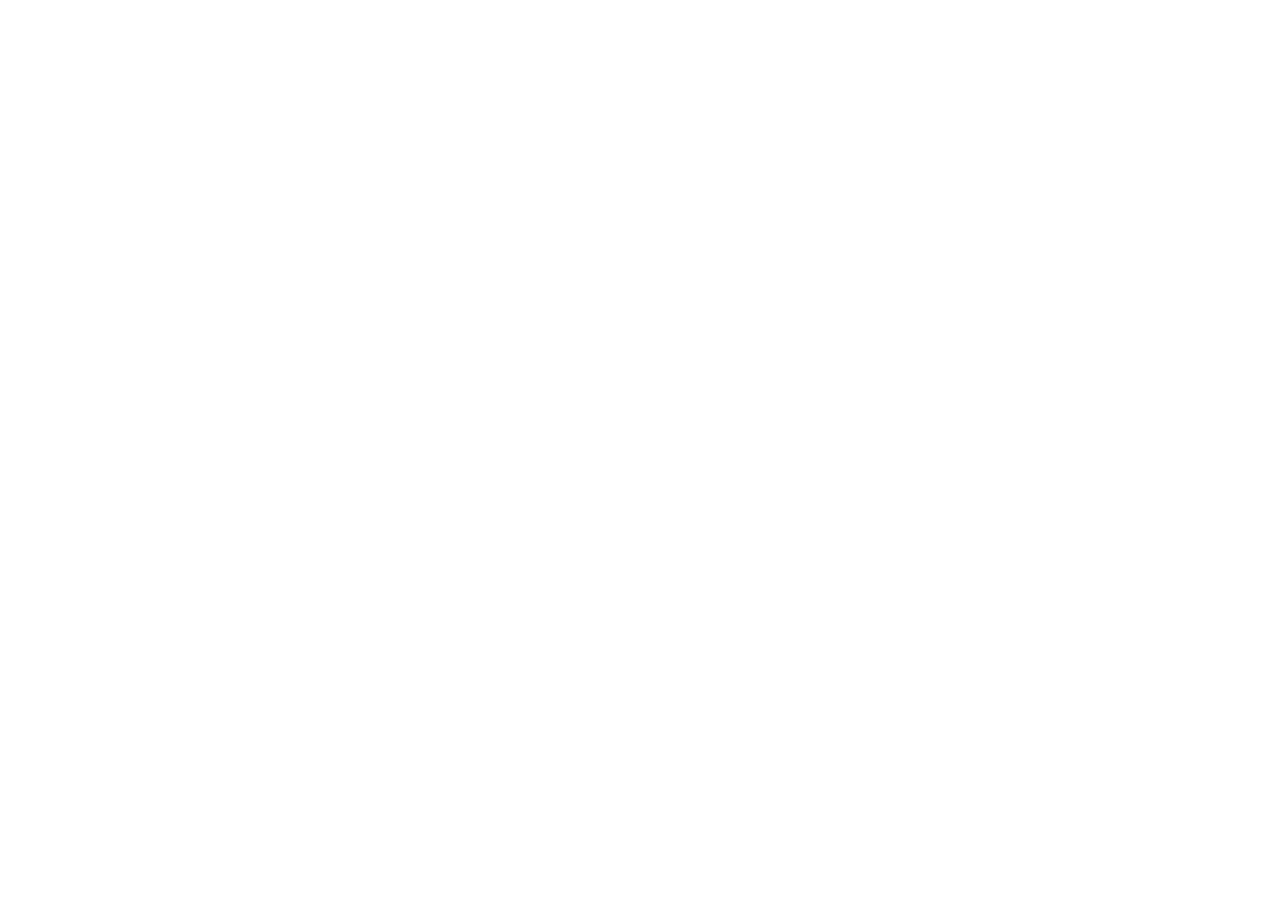
==== umid.html @ 491170d8 "umid qoshildim" ====
<!DOCTYPE html>
<html lang="en">
<head>
    <meta charset="UTF-8">
    <meta name="viewport" content="width=device-width, initial-scale=1.0">
    <title>Document</title>
    <link rel="stylesheet" href="./css/umid.css">
</head>
<body>
    
</body>
</html>
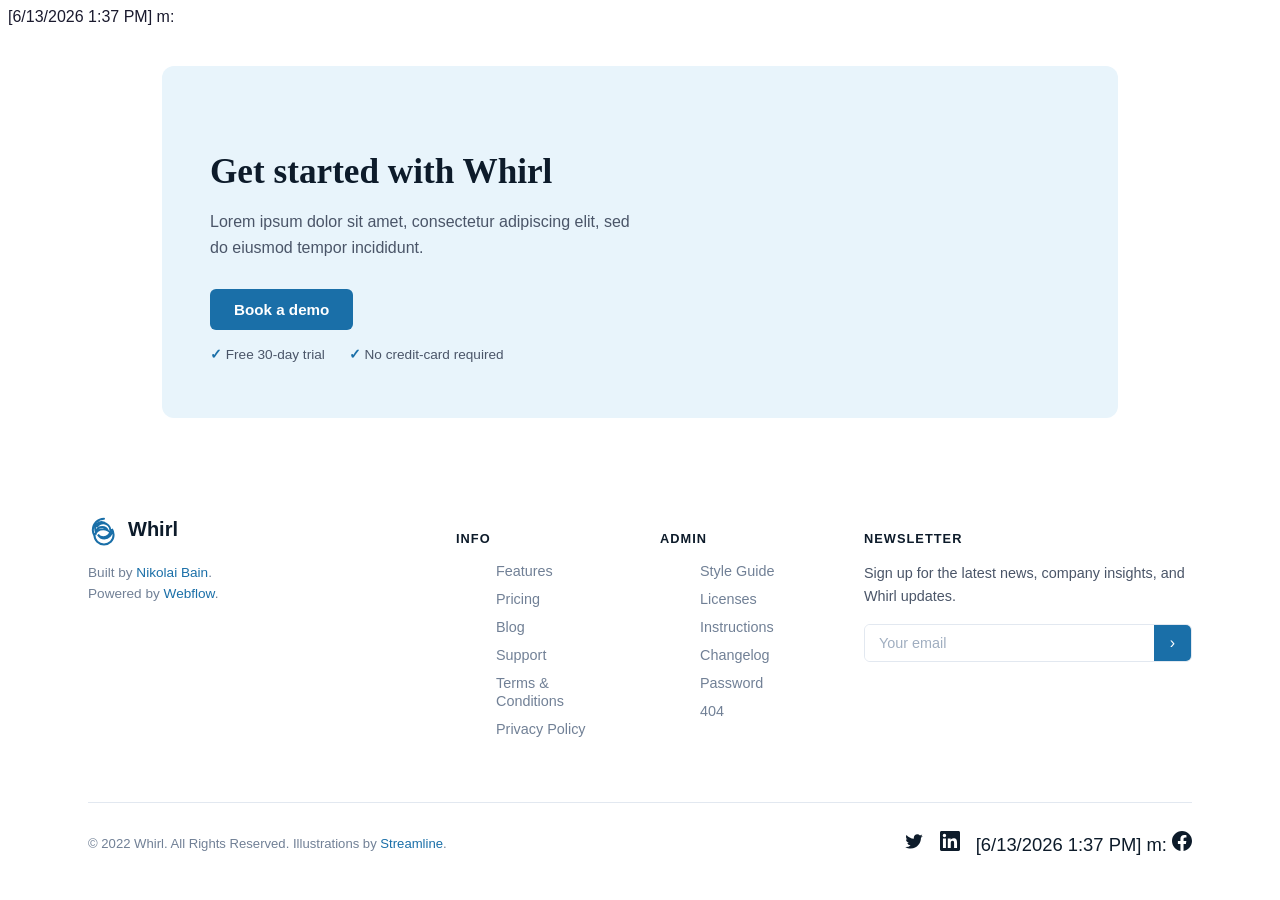
==== commit c2723d3f: "yngilash" ====
--- a/umid.html
+++ b/umid.html
@@ -7,6 +7,76 @@
     <link rel="stylesheet" href="./css/umid.css">
 </head>
 <body>
-    
+   [6/13/2026 1:37 PM] m: <section class="cta-banner">
+    <h2>Get started with Whirl</h2>
+    <p>Lorem ipsum dolor sit amet, consectetur adipiscing elit, sed do eiusmod tempor incididunt.</p>
+    <button class="btn-demo">Book a demo</button>
+    <div class="cta-checks">
+      <span>Free 30-day trial</span>
+      <span>No credit-card required</span>
+    </div>
+  </section>
+
+
+  <footer>
+    <div class="footer-top">
+      <div class="footer-brand">
+        <a class="logo" href="#">
+          <svg class="whirl-svg" viewBox="0 0 40 40" fill="none" xmlns="http://www.w3.org/2000/svg">
+            <path d="M20 6C12.268 6 6 12.268 6 20C6 22.5 6.7 24.8 7.9 26.8C9.6 22.2 14 19 19.2 19C21.2 19 23.1 19.6 24.7 20.6C23.5 18.1 21 16.4 18 16.4C14.1 16.4 10.9 19.1 10.1 22.8C9.4 21.3 9 19.7 9 18C9 13.6 12.6 10 17 10C19.5 10 21.7 11.1 23.2 12.9C21.9 11.7 20.1 11 18.2 11C14.9 11 12.1 13.2 11.2 16.2C12.9 13.5 15.9 11.7 19.3 11.7C24.1 11.7 28 15.6 28 20.4C28 25.2 24.1 29.1 19.3 29.1C16.5 29.1 14 27.8 12.4 25.8C14.1 28.6 17.1 30.5 20.5 30.5C25.8 30.5 30.1 26.2 30.1 20.9C30.1 20.2 30 19.5 29.9 18.8C31.2 20.8 32 23.3 32 26C32 33 26.6 38 20 38C13.4 38 8 33 8 26" stroke="#1a6fa8" stroke-width="2.5" stroke-linecap="round"/>
+          </svg>
+          Whirl
+        </a>
+        <p>
+          Built by <a href="#">Nikolai Bain</a>.<br>
+          Powered by <a href="#">Webflow</a>.
+        </p>
+      </div>
+      <div class="footer-col">
+        <h4>Info</h4>
+        <ul>
+          <li><a href="#">Features</a></li>
+          <li><a href="#">Pricing</a></li>
+          <li><a href="#">Blog</a></li>
+          <li><a href="#">Support</a></li>
+          <li><a href="#">Terms &amp; Conditions</a></li>
+          <li><a href="#">Privacy Policy</a></li>
+        </ul>
+      </div>
+      <div class="footer-col">
+        <h4>Admin</h4>
+        <ul>
+          <li><a href="#">Style Guide</a></li>
+          <li><a href="#">Licenses</a></li>
+          <li><a href="#">Instructions</a></li>
+          <li><a href="#">Changelog</a></li>
+          <li><a href="#">Password</a></li>
+          <li><a href="#">404</a></li>
+        </ul>
+      </div>
+      <div class="footer-newsletter">
+        <h4>Newsletter</h4>
+        <p>Sign up for the latest news, company insights, and Whirl updates.</p>
+        <div class="email-input-wrap">
+          <input type="email" placeholder="Your email" />
+          <button aria-label="Subscribe">›</button>
+        </div>
+      </div>
+    </div>
+    <div class="footer-bottom">
+      <p>© 2022 Whirl. All Rights Reserved. Illustrations by <a href="#">Streamline</a>.</p>
+      <div class="social-links">
+        <a href="#" aria-label="Twitter">
+          <svg width="20" height="20" viewBox="0 0 24 24" fill="currentColor"><path d="M22.46 6c-.77.35-1.6.58-2.46.69.88-.53 1.56-1.37 1.88-2.38-.83.5-1.75.85-2.72 1.05C18.37 4.5 17.26 4 16 4c-2.35 0-4.27 1.92-4.27 4.29 0 .34.04.67.11.98C8.28 9.09 5.11 7.38 3 4.79c-.37.63-.58 1.37-.58 2.15 0 1.49.75 2.81 1.91 3.56-.71 0-1.37-.2-1.95-.5v.03c0 2.08 1.48 3.82 3.44 4.21a4.22 4.22 0 0 1-1.93.07 4.28 4.28 0 0 0 4 2.98 8.521 8.521 0 0 1-5.33 1.84c-.34 0-.68-.02-1.02-.06C3.44 20.29 5.7 21 8.12 21 16 21 20.33 14.46 20.33 8.79c0-.19 0-.37-.01-.56.84-.6 1.56-1.36 2.14-2.23z"/></svg>
+          </a>
+        <a href="#" aria-label="LinkedIn">
+          <svg width="20" height="20" viewBox="0 0 24 24" fill="currentColor"><path d="M20.447 20.452h-3.554v-5.569c0-1.328-.027-3.037-1.852-3.037-1.853 0-2.136 1.445-2.136 2.939v5.667H9.351V9h3.414v1.561h.046c.477-.9 1.637-1.85 3.37-1.85 3.601 0 4.267 2.37 4.267 5.455v6.286zM5.337 7.433a2.062 2.062 0 0 1-2.063-2.065 2.064 2.064 0 1 1 2.063 2.065zm1.782 13.019H3.555V9h3.564v11.452zM22.225 0H1.771C.792 0 0 .774 0 1.729v20.542C0 23.227.792 24 1.771 24h20.451C23.2 24 24 23.227 24 22.271V1.729C24 .774 23.2 0 22.222 0h.003z"/></svg>
+        </a>
+        <a href="#" aria-label="Facebook">
+[6/13/2026 1:37 PM] m: <svg width="20" height="20" viewBox="0 0 24 24" fill="currentColor"><path d="M24 12.073c0-6.627-5.373-12-12-12s-12 5.373-12 12c0 5.99 4.388 10.954 10.125 11.854v-8.385H7.078v-3.47h3.047V9.43c0-3.007 1.792-4.669 4.533-4.669 1.312 0 2.686.235 2.686.235v2.953H15.83c-1.491 0-1.956.925-1.956 1.874v2.25h3.328l-.532 3.47h-2.796v8.385C19.612 23.027 24 18.062 24 12.073z"/></svg>
+        </a>
+      </div>
+    </div>
+  </footer> 
 </body>
 </html>
--- a/css/umid.css
+++ b/css/umid.css
@@ -0,0 +1,278 @@
+
+/* inter-100 - latin */
+@font-face {
+  font-display: swap; /* Check https://developer.mozilla.org/en-US/docs/Web/CSS/@font-face/font-display for other options. */
+  font-family: 'Inter';
+  font-style: normal;
+  font-weight: 100;
+  src: url('../fonts/inter-v20-latin-100.woff2') format('woff2'); /* Chrome 36+, Opera 23+, Firefox 39+, Safari 12+, iOS 10+ */
+}
+/* inter-200 - latin */
+@font-face {
+  font-display: swap; /* Check https://developer.mozilla.org/en-US/docs/Web/CSS/@font-face/font-display for other options. */
+  font-family: 'Inter';
+  font-style: normal;
+  font-weight: 200;
+  src: url('../fonts/inter-v20-latin-200.woff2') format('woff2'); /* Chrome 36+, Opera 23+, Firefox 39+, Safari 12+, iOS 10+ */
+}
+/* inter-300 - latin */
+@font-face {
+  font-display: swap; /* Check https://developer.mozilla.org/en-US/docs/Web/CSS/@font-face/font-display for other options. */
+  font-family: 'Inter';
+  font-style: normal;
+  font-weight: 300;
+  src: url('../fonts/inter-v20-latin-300.woff2') format('woff2'); /* Chrome 36+, Opera 23+, Firefox 39+, Safari 12+, iOS 10+ */
+}
+/* inter-regular - latin */
+@font-face {
+  font-display: swap; /* Check https://developer.mozilla.org/en-US/docs/Web/CSS/@font-face/font-display for other options. */
+  font-family: 'Inter';
+  font-style: normal;
+  font-weight: 400;
+  src: url('../fonts/inter-v20-latin-regular.woff2') format('woff2'); /* Chrome 36+, Opera 23+, Firefox 39+, Safari 12+, iOS 10+ */
+}
+/* inter-500 - latin */
+@font-face {
+  font-display: swap; /* Check https://developer.mozilla.org/en-US/docs/Web/CSS/@font-face/font-display for other options. */
+  font-family: 'Inter';
+  font-style: normal;
+  font-weight: 500;
+  src: url('../fonts/inter-v20-latin-500.woff2') format('woff2'); /* Chrome 36+, Opera 23+, Firefox 39+, Safari 12+, iOS 10+ */
+}
+/* inter-600 - latin */
+@font-face {
+  font-display: swap; /* Check https://developer.mozilla.org/en-US/docs/Web/CSS/@font-face/font-display for other options. */
+  font-family: 'Inter';
+  font-style: normal;
+  font-weight: 600;
+  src: url('../fonts/inter-v20-latin-600.woff2') format('woff2'); /* Chrome 36+, Opera 23+, Firefox 39+, Safari 12+, iOS 10+ */
+}
+/* inter-700 - latin */
+@font-face {
+  font-display: swap; /* Check https://developer.mozilla.org/en-US/docs/Web/CSS/@font-face/font-display for other options. */
+  font-family: 'Inter';
+  font-style: normal;
+  font-weight: 700;
+  src: url('../fonts/inter-v20-latin-700.woff2') format('woff2'); /* Chrome 36+, Opera 23+, Firefox 39+, Safari 12+, iOS 10+ */
+}
+/* inter-800 - latin */
+@font-face {
+  font-display: swap; /* Check https://developer.mozilla.org/en-US/docs/Web/CSS/@font-face/font-display for other options. */
+  font-family: 'Inter';
+  font-style: normal;
+  font-weight: 800;
+  src: url('../fonts/inter-v20-latin-800.woff2') format('woff2'); /* Chrome 36+, Opera 23+, Firefox 39+, Safari 12+, iOS 10+ */
+}
+/* inter-900 - latin */
+@font-face {
+  font-display: swap; /* Check https://developer.mozilla.org/en-US/docs/Web/CSS/@font-face/font-display for other options. */
+  font-family: 'Inter';
+  font-style: normal;
+  font-weight: 900;
+  src: url('../fonts/inter-v20-latin-900.woff2') format('woff2'); /* Chrome 36+, Opera 23+, Firefox 39+, Safari 12+, iOS 10+ */
+}
+
+body {
+      font-family: -apple-system, BlinkMacSystemFont, 'Segoe UI', Roboto, sans-serif;
+      background: #fff;
+      color: #1a1a2e;
+    }
+
+    .cta-banner {
+      background: #e8f4fb;
+      margin: 40px auto;
+      max-width: 860px;
+      border-radius: 12px;
+      padding: 56px 48px;
+    }
+
+    .cta-banner h2 {
+      font-size: 2.2rem;
+      font-weight: 700;
+      font-family: Georgia, 'Times New Roman', serif;
+      color: #0d1b2a;
+      margin-bottom: 16px;
+      line-height: 1.2;
+    }
+
+    .cta-banner p {
+      font-size: 1rem;
+      color: #4a5568;
+      line-height: 1.6;
+      max-width: 440px;
+      margin-bottom: 28px;
+    }
+
+    .btn-demo {
+      display: inline-block;
+      background: #1a6fa8;
+      color: #fff;
+      padding: 12px 24px;
+      border-radius: 6px;
+      font-size: 0.95rem;
+      font-weight: 600;
+      text-decoration: none;
+      cursor: pointer;
+      border: none;
+      margin-bottom: 16px;
+    }
+
+    .btn-demo:hover { background: #155d8e; }
+
+    .cta-checks {
+      display: flex;
+      gap: 24px;
+      font-size: 0.85rem;
+      color: #4a5568;
+    }
+
+    .cta-checks span::before {
+      content: '✓ ';
+      color: #1a6fa8;
+      font-weight: 700;
+    }
+
+    footer {
+      background: #fff;
+      padding: 56px 80px 0;
+    }
+
+    .footer-top {
+      display: grid;
+      grid-template-columns: 2fr 1fr 1fr 2fr;
+      gap: 40px;
+      padding-bottom: 48px;
+    }
+
+    .footer-brand .logo {
+      display: flex;
+      align-items: center;
+      gap: 8px;
+      font-size: 1.25rem;
+      font-weight: 700;
+      color: #0d1b2a;
+      text-decoration: none;
+      margin-bottom: 16px;
+    }
+
+    .logo-icon {
+      width: 32px;
+      height: 32px;
+    }
+
+    .footer-brand p {
+      font-size: 0.85rem;
+      color: #718096;
+      line-height: 1.6;
+    }
+
+    .footer-brand a {
+      color: #1a6fa8;
+      text-decoration: none;
+    }
+
+    .footer-col h4 {
+      font-size: 0.8rem;
+      font-weight: 700;
+      text-transform: uppercase;
+      letter-spacing: 0.08em;
+      color: #0d1b2a;
+      margin-bottom: 16px;
+    }
+
+    .footer-col ul {
+      list-style: none;
+    }
+
+    .footer-col ul li {
+      margin-bottom: 10px;
+    }
+
+    .footer-col ul li a {
+      font-size: 0.9rem;
+      color: #718096;
+      text-decoration: none;
+    }
+
+    .footer-col ul li a:hover { color: #1a6fa8; }
+
+    .footer-newsletter h4 {
+      font-size: 0.8rem;
+      font-weight: 700;
+      text-transform: uppercase;
+      letter-spacing: 0.08em;
+      color: #0d1b2a;
+      margin-bottom: 16px;
+    }
+
+    .footer-newsletter p {
+      font-size: 0.9rem;
+      color: #4a5568;
+      line-height: 1.6;
+      margin-bottom: 16px;
+    }
+
+    .email-input-wrap {
+      display: flex;
+      border: 1px solid #e2e8f0;
+      border-radius: 6px;
+      overflow: hidden;
+    }
+
+    .email-input-wrap input {
+      flex: 1;
+      padding: 10px 14px;
+      border: none;
+      outline: none;
+      font-size: 0.9rem;
+      color: #0d1b2a;
+      background: #fff;
+    }
+
+    .email-input-wrap input::placeholder { color: #a0aec0; }
+
+    .email-input-wrap button {
+      background: #1a6fa8;
+      border: none;
+      padding: 0 16px;
+      cursor: pointer;
+      color: #fff;
+      font-size: 1rem;
+      display: flex;
+      align-items: center;
+    }
+
+    .email-input-wrap button:hover { background: #155d8e; }
+
+    .footer-bottom {
+      border-top: 1px solid #e2e8f0;
+      padding: 20px 0;
+      display: flex;
+      justify-content: space-between;
+      align-items: center;
+    }
+
+    .footer-bottom p {
+      font-size: 0.82rem;
+      color: #718096;
+    }
+
+    .footer-bottom a {
+      color: #1a6fa8;
+      text-decoration: none;
+    }
+
+    .social-links {
+      display: flex;
+      gap: 16px;
+    }
+    .social-links a {
+      color: #0d1b2a;
+      text-decoration: none;
+      font-size: 1.15rem;
+      transition: color 0.2s;
+    }
+
+    .social-links a:hover { color: #1a6fa8; }
+
+    .whirl-svg { width: 32px; height: 32px; }
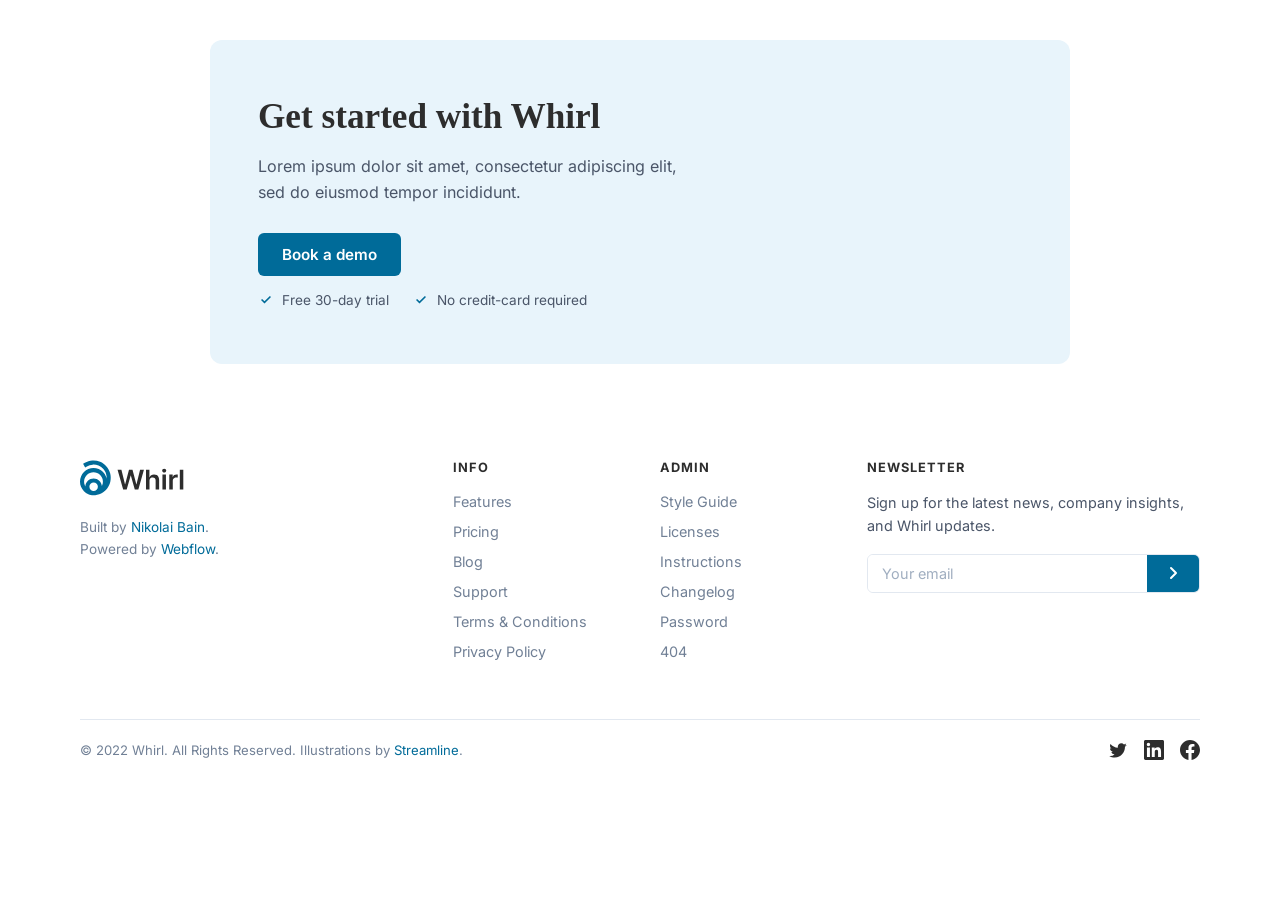
==== commit 783bea5f: "yangilash" ====
--- a/umid.html
+++ b/umid.html
@@ -1,31 +1,27 @@
 <!DOCTYPE html>
 <html lang="en">
 <head>
-    <meta charset="UTF-8">
-    <meta name="viewport" content="width=device-width, initial-scale=1.0">
-    <title>Document</title>
-    <link rel="stylesheet" href="./css/umid.css">
+  <meta charset="UTF-8">
+  <meta name="viewport" content="width=device-width, initial-scale=1.0">
+  <title>Whirl - Footer</title>
+  <link rel="stylesheet" href="./css/umid.css">
 </head>
 <body>
-   [6/13/2026 1:37 PM] m: <section class="cta-banner">
+  <section class="cta-banner">
     <h2>Get started with Whirl</h2>
     <p>Lorem ipsum dolor sit amet, consectetur adipiscing elit, sed do eiusmod tempor incididunt.</p>
-    <button class="btn-demo">Book a demo</button>
+    <button class="btn-demo" type="button">Book a demo</button>
     <div class="cta-checks">
-      <span>Free 30-day trial</span>
-      <span>No credit-card required</span>
+      <span><img src="./images/check-icon.svg" alt=""> Free 30-day trial</span>
+      <span><img src="./images/check-icon.svg" alt=""> No credit-card required</span>
     </div>
   </section>
-
 
   <footer>
     <div class="footer-top">
       <div class="footer-brand">
         <a class="logo" href="#">
-          <svg class="whirl-svg" viewBox="0 0 40 40" fill="none" xmlns="http://www.w3.org/2000/svg">
-            <path d="M20 6C12.268 6 6 12.268 6 20C6 22.5 6.7 24.8 7.9 26.8C9.6 22.2 14 19 19.2 19C21.2 19 23.1 19.6 24.7 20.6C23.5 18.1 21 16.4 18 16.4C14.1 16.4 10.9 19.1 10.1 22.8C9.4 21.3 9 19.7 9 18C9 13.6 12.6 10 17 10C19.5 10 21.7 11.1 23.2 12.9C21.9 11.7 20.1 11 18.2 11C14.9 11 12.1 13.2 11.2 16.2C12.9 13.5 15.9 11.7 19.3 11.7C24.1 11.7 28 15.6 28 20.4C28 25.2 24.1 29.1 19.3 29.1C16.5 29.1 14 27.8 12.4 25.8C14.1 28.6 17.1 30.5 20.5 30.5C25.8 30.5 30.1 26.2 30.1 20.9C30.1 20.2 30 19.5 29.9 18.8C31.2 20.8 32 23.3 32 26C32 33 26.6 38 20 38C13.4 38 8 33 8 26" stroke="#1a6fa8" stroke-width="2.5" stroke-linecap="round"/>
-          </svg>
-          Whirl
+          <img src="./images/whirl-logo.svg" alt="Whirl">
         </a>
         <p>
           Built by <a href="#">Nikolai Bain</a>.<br>
@@ -58,25 +54,27 @@
         <h4>Newsletter</h4>
         <p>Sign up for the latest news, company insights, and Whirl updates.</p>
         <div class="email-input-wrap">
-          <input type="email" placeholder="Your email" />
-          <button aria-label="Subscribe">›</button>
+          <input type="email" placeholder="Your email">
+          <button type="button" aria-label="Subscribe">
+            <img src="./images/arrow-right.svg" alt="">
+          </button>
         </div>
       </div>
     </div>
     <div class="footer-bottom">
-      <p>© 2022 Whirl. All Rights Reserved. Illustrations by <a href="#">Streamline</a>.</p>
+      <p>&copy; 2022 Whirl. All Rights Reserved. Illustrations by <a href="#">Streamline</a>.</p>
       <div class="social-links">
         <a href="#" aria-label="Twitter">
-          <svg width="20" height="20" viewBox="0 0 24 24" fill="currentColor"><path d="M22.46 6c-.77.35-1.6.58-2.46.69.88-.53 1.56-1.37 1.88-2.38-.83.5-1.75.85-2.72 1.05C18.37 4.5 17.26 4 16 4c-2.35 0-4.27 1.92-4.27 4.29 0 .34.04.67.11.98C8.28 9.09 5.11 7.38 3 4.79c-.37.63-.58 1.37-.58 2.15 0 1.49.75 2.81 1.91 3.56-.71 0-1.37-.2-1.95-.5v.03c0 2.08 1.48 3.82 3.44 4.21a4.22 4.22 0 0 1-1.93.07 4.28 4.28 0 0 0 4 2.98 8.521 8.521 0 0 1-5.33 1.84c-.34 0-.68-.02-1.02-.06C3.44 20.29 5.7 21 8.12 21 16 21 20.33 14.46 20.33 8.79c0-.19 0-.37-.01-.56.84-.6 1.56-1.36 2.14-2.23z"/></svg>
-          </a>
+          <img src="./images/twitter.svg" alt="">
+        </a>
         <a href="#" aria-label="LinkedIn">
-          <svg width="20" height="20" viewBox="0 0 24 24" fill="currentColor"><path d="M20.447 20.452h-3.554v-5.569c0-1.328-.027-3.037-1.852-3.037-1.853 0-2.136 1.445-2.136 2.939v5.667H9.351V9h3.414v1.561h.046c.477-.9 1.637-1.85 3.37-1.85 3.601 0 4.267 2.37 4.267 5.455v6.286zM5.337 7.433a2.062 2.062 0 0 1-2.063-2.065 2.064 2.064 0 1 1 2.063 2.065zm1.782 13.019H3.555V9h3.564v11.452zM22.225 0H1.771C.792 0 0 .774 0 1.729v20.542C0 23.227.792 24 1.771 24h20.451C23.2 24 24 23.227 24 22.271V1.729C24 .774 23.2 0 22.222 0h.003z"/></svg>
+          <img src="./images/linkedin.svg" alt="">
         </a>
         <a href="#" aria-label="Facebook">
-[6/13/2026 1:37 PM] m: <svg width="20" height="20" viewBox="0 0 24 24" fill="currentColor"><path d="M24 12.073c0-6.627-5.373-12-12-12s-12 5.373-12 12c0 5.99 4.388 10.954 10.125 11.854v-8.385H7.078v-3.47h3.047V9.43c0-3.007 1.792-4.669 4.533-4.669 1.312 0 2.686.235 2.686.235v2.953H15.83c-1.491 0-1.956.925-1.956 1.874v2.25h3.328l-.532 3.47h-2.796v8.385C19.612 23.027 24 18.062 24 12.073z"/></svg>
+          <img src="./images/facebook.svg" alt="">
         </a>
       </div>
     </div>
-  </footer> 
+  </footer>
 </body>
-</html>+</html>
--- a/css/umid.css
+++ b/css/umid.css
@@ -1,278 +1,349 @@
-
 /* inter-100 - latin */
 @font-face {
-  font-display: swap; /* Check https://developer.mozilla.org/en-US/docs/Web/CSS/@font-face/font-display for other options. */
+  font-display: swap;
   font-family: 'Inter';
   font-style: normal;
   font-weight: 100;
-  src: url('../fonts/inter-v20-latin-100.woff2') format('woff2'); /* Chrome 36+, Opera 23+, Firefox 39+, Safari 12+, iOS 10+ */
-}
+  src: url('../fonts/inter-v20-latin-100.woff2') format('woff2');
+}
+
 /* inter-200 - latin */
 @font-face {
-  font-display: swap; /* Check https://developer.mozilla.org/en-US/docs/Web/CSS/@font-face/font-display for other options. */
+  font-display: swap;
   font-family: 'Inter';
   font-style: normal;
   font-weight: 200;
-  src: url('../fonts/inter-v20-latin-200.woff2') format('woff2'); /* Chrome 36+, Opera 23+, Firefox 39+, Safari 12+, iOS 10+ */
-}
+  src: url('../fonts/inter-v20-latin-200.woff2') format('woff2');
+}
+
 /* inter-300 - latin */
 @font-face {
-  font-display: swap; /* Check https://developer.mozilla.org/en-US/docs/Web/CSS/@font-face/font-display for other options. */
+  font-display: swap;
   font-family: 'Inter';
   font-style: normal;
   font-weight: 300;
-  src: url('../fonts/inter-v20-latin-300.woff2') format('woff2'); /* Chrome 36+, Opera 23+, Firefox 39+, Safari 12+, iOS 10+ */
-}
+  src: url('../fonts/inter-v20-latin-300.woff2') format('woff2');
+}
+
 /* inter-regular - latin */
 @font-face {
-  font-display: swap; /* Check https://developer.mozilla.org/en-US/docs/Web/CSS/@font-face/font-display for other options. */
+  font-display: swap;
   font-family: 'Inter';
   font-style: normal;
   font-weight: 400;
-  src: url('../fonts/inter-v20-latin-regular.woff2') format('woff2'); /* Chrome 36+, Opera 23+, Firefox 39+, Safari 12+, iOS 10+ */
-}
+  src: url('../fonts/inter-v20-latin-regular.woff2') format('woff2');
+}
+
 /* inter-500 - latin */
 @font-face {
-  font-display: swap; /* Check https://developer.mozilla.org/en-US/docs/Web/CSS/@font-face/font-display for other options. */
+  font-display: swap;
   font-family: 'Inter';
   font-style: normal;
   font-weight: 500;
-  src: url('../fonts/inter-v20-latin-500.woff2') format('woff2'); /* Chrome 36+, Opera 23+, Firefox 39+, Safari 12+, iOS 10+ */
-}
+  src: url('../fonts/inter-v20-latin-500.woff2') format('woff2');
+}
+
 /* inter-600 - latin */
 @font-face {
-  font-display: swap; /* Check https://developer.mozilla.org/en-US/docs/Web/CSS/@font-face/font-display for other options. */
+  font-display: swap;
   font-family: 'Inter';
   font-style: normal;
   font-weight: 600;
-  src: url('../fonts/inter-v20-latin-600.woff2') format('woff2'); /* Chrome 36+, Opera 23+, Firefox 39+, Safari 12+, iOS 10+ */
-}
+  src: url('../fonts/inter-v20-latin-600.woff2') format('woff2');
+}
+
 /* inter-700 - latin */
 @font-face {
-  font-display: swap; /* Check https://developer.mozilla.org/en-US/docs/Web/CSS/@font-face/font-display for other options. */
+  font-display: swap;
   font-family: 'Inter';
   font-style: normal;
   font-weight: 700;
-  src: url('../fonts/inter-v20-latin-700.woff2') format('woff2'); /* Chrome 36+, Opera 23+, Firefox 39+, Safari 12+, iOS 10+ */
-}
+  src: url('../fonts/inter-v20-latin-700.woff2') format('woff2');
+}
+
 /* inter-800 - latin */
 @font-face {
-  font-display: swap; /* Check https://developer.mozilla.org/en-US/docs/Web/CSS/@font-face/font-display for other options. */
+  font-display: swap;
   font-family: 'Inter';
   font-style: normal;
   font-weight: 800;
-  src: url('../fonts/inter-v20-latin-800.woff2') format('woff2'); /* Chrome 36+, Opera 23+, Firefox 39+, Safari 12+, iOS 10+ */
-}
+  src: url('../fonts/inter-v20-latin-800.woff2') format('woff2');
+}
+
 /* inter-900 - latin */
 @font-face {
-  font-display: swap; /* Check https://developer.mozilla.org/en-US/docs/Web/CSS/@font-face/font-display for other options. */
+  font-display: swap;
   font-family: 'Inter';
   font-style: normal;
   font-weight: 900;
-  src: url('../fonts/inter-v20-latin-900.woff2') format('woff2'); /* Chrome 36+, Opera 23+, Firefox 39+, Safari 12+, iOS 10+ */
+  src: url('../fonts/inter-v20-latin-900.woff2') format('woff2');
+}
+
+* {
+  margin: 0;
+  padding: 0;
+  box-sizing: border-box;
 }
 
 body {
-      font-family: -apple-system, BlinkMacSystemFont, 'Segoe UI', Roboto, sans-serif;
-      background: #fff;
-      color: #1a1a2e;
-    }
-
-    .cta-banner {
-      background: #e8f4fb;
-      margin: 40px auto;
-      max-width: 860px;
-      border-radius: 12px;
-      padding: 56px 48px;
-    }
-
-    .cta-banner h2 {
-      font-size: 2.2rem;
-      font-weight: 700;
-      font-family: Georgia, 'Times New Roman', serif;
-      color: #0d1b2a;
-      margin-bottom: 16px;
-      line-height: 1.2;
-    }
-
-    .cta-banner p {
-      font-size: 1rem;
-      color: #4a5568;
-      line-height: 1.6;
-      max-width: 440px;
-      margin-bottom: 28px;
-    }
-
-    .btn-demo {
-      display: inline-block;
-      background: #1a6fa8;
-      color: #fff;
-      padding: 12px 24px;
-      border-radius: 6px;
-      font-size: 0.95rem;
-      font-weight: 600;
-      text-decoration: none;
-      cursor: pointer;
-      border: none;
-      margin-bottom: 16px;
-    }
-
-    .btn-demo:hover { background: #155d8e; }
-
-    .cta-checks {
-      display: flex;
-      gap: 24px;
-      font-size: 0.85rem;
-      color: #4a5568;
-    }
-
-    .cta-checks span::before {
-      content: '✓ ';
-      color: #1a6fa8;
-      font-weight: 700;
-    }
-
-    footer {
-      background: #fff;
-      padding: 56px 80px 0;
-    }
-
-    .footer-top {
-      display: grid;
-      grid-template-columns: 2fr 1fr 1fr 2fr;
-      gap: 40px;
-      padding-bottom: 48px;
-    }
-
-    .footer-brand .logo {
-      display: flex;
-      align-items: center;
-      gap: 8px;
-      font-size: 1.25rem;
-      font-weight: 700;
-      color: #0d1b2a;
-      text-decoration: none;
-      margin-bottom: 16px;
-    }
-
-    .logo-icon {
-      width: 32px;
-      height: 32px;
-    }
-
-    .footer-brand p {
-      font-size: 0.85rem;
-      color: #718096;
-      line-height: 1.6;
-    }
-
-    .footer-brand a {
-      color: #1a6fa8;
-      text-decoration: none;
-    }
-
-    .footer-col h4 {
-      font-size: 0.8rem;
-      font-weight: 700;
-      text-transform: uppercase;
-      letter-spacing: 0.08em;
-      color: #0d1b2a;
-      margin-bottom: 16px;
-    }
-
-    .footer-col ul {
-      list-style: none;
-    }
-
-    .footer-col ul li {
-      margin-bottom: 10px;
-    }
-
-    .footer-col ul li a {
-      font-size: 0.9rem;
-      color: #718096;
-      text-decoration: none;
-    }
-
-    .footer-col ul li a:hover { color: #1a6fa8; }
-
-    .footer-newsletter h4 {
-      font-size: 0.8rem;
-      font-weight: 700;
-      text-transform: uppercase;
-      letter-spacing: 0.08em;
-      color: #0d1b2a;
-      margin-bottom: 16px;
-    }
-
-    .footer-newsletter p {
-      font-size: 0.9rem;
-      color: #4a5568;
-      line-height: 1.6;
-      margin-bottom: 16px;
-    }
-
-    .email-input-wrap {
-      display: flex;
-      border: 1px solid #e2e8f0;
-      border-radius: 6px;
-      overflow: hidden;
-    }
-
-    .email-input-wrap input {
-      flex: 1;
-      padding: 10px 14px;
-      border: none;
-      outline: none;
-      font-size: 0.9rem;
-      color: #0d1b2a;
-      background: #fff;
-    }
-
-    .email-input-wrap input::placeholder { color: #a0aec0; }
-
-    .email-input-wrap button {
-      background: #1a6fa8;
-      border: none;
-      padding: 0 16px;
-      cursor: pointer;
-      color: #fff;
-      font-size: 1rem;
-      display: flex;
-      align-items: center;
-    }
-
-    .email-input-wrap button:hover { background: #155d8e; }
-
-    .footer-bottom {
-      border-top: 1px solid #e2e8f0;
-      padding: 20px 0;
-      display: flex;
-      justify-content: space-between;
-      align-items: center;
-    }
-
-    .footer-bottom p {
-      font-size: 0.82rem;
-      color: #718096;
-    }
-
-    .footer-bottom a {
-      color: #1a6fa8;
-      text-decoration: none;
-    }
-
-    .social-links {
-      display: flex;
-      gap: 16px;
-    }
-    .social-links a {
-      color: #0d1b2a;
-      text-decoration: none;
-      font-size: 1.15rem;
-      transition: color 0.2s;
-    }
-
-    .social-links a:hover { color: #1a6fa8; }
-
-    .whirl-svg { width: 32px; height: 32px; }+  font-family: 'Inter', sans-serif;
+  background: #fff;
+  color: #2d2d2d;
+}
+
+.cta-banner {
+  background: #e8f4fb;
+  margin: 40px auto;
+  max-width: 860px;
+  border-radius: 12px;
+  padding: 56px 48px;
+}
+
+.cta-banner h2 {
+  font-size: 2.2rem;
+  font-weight: 700;
+  font-family: Georgia, 'Times New Roman', serif;
+  color: #2d2d2d;
+  margin-bottom: 16px;
+  line-height: 1.2;
+}
+
+.cta-banner p {
+  font-size: 1rem;
+  color: #4a5568;
+  line-height: 1.6;
+  max-width: 440px;
+  margin-bottom: 28px;
+}
+
+.btn-demo {
+  display: inline-block;
+  background: #006b99;
+  color: #fff;
+  padding: 12px 24px;
+  border-radius: 6px;
+  font-size: 0.95rem;
+  font-weight: 600;
+  font-family: inherit;
+  cursor: pointer;
+  border: none;
+  margin-bottom: 16px;
+}
+
+.btn-demo:hover {
+  background: #005580;
+}
+
+.cta-checks {
+  display: flex;
+  gap: 24px;
+  font-size: 0.85rem;
+  color: #4a5568;
+}
+
+.cta-checks span {
+  display: flex;
+  align-items: center;
+  gap: 8px;
+}
+
+.cta-checks img {
+  width: 16px;
+  height: 16px;
+}
+
+footer {
+  background: #fff;
+  padding: 56px 80px 0;
+}
+
+.footer-top {
+  display: grid;
+  grid-template-columns: 2fr 1fr 1fr 2fr;
+  gap: 40px;
+  padding-bottom: 48px;
+}
+
+.footer-brand .logo {
+  display: inline-block;
+  margin-bottom: 16px;
+}
+
+.footer-brand .logo img {
+  height: 37px;
+  width: auto;
+  display: block;
+}
+
+.footer-brand p {
+  font-size: 0.85rem;
+  color: #718096;
+  line-height: 1.6;
+}
+
+.footer-brand a {
+  color: #006b99;
+  text-decoration: none;
+}
+
+.footer-brand a:hover {
+  text-decoration: underline;
+}
+
+.footer-col h4,
+.footer-newsletter h4 {
+  font-size: 0.8rem;
+  font-weight: 700;
+  text-transform: uppercase;
+  letter-spacing: 0.08em;
+  color: #2d2d2d;
+  margin-bottom: 16px;
+}
+
+.footer-col ul {
+  list-style: none;
+}
+
+.footer-col ul li {
+  margin-bottom: 10px;
+}
+
+.footer-col ul li a {
+  font-size: 0.9rem;
+  color: #718096;
+  text-decoration: none;
+}
+
+.footer-col ul li a:hover {
+  color: #006b99;
+}
+
+.footer-newsletter p {
+  font-size: 0.9rem;
+  color: #4a5568;
+  line-height: 1.6;
+  margin-bottom: 16px;
+}
+
+.email-input-wrap {
+  display: flex;
+  border: 1px solid #e2e8f0;
+  border-radius: 6px;
+  overflow: hidden;
+}
+
+.email-input-wrap input {
+  flex: 1;
+  padding: 10px 14px;
+  border: none;
+  outline: none;
+  font-size: 0.9rem;
+  font-family: inherit;
+  color: #2d2d2d;
+  background: #fff;
+}
+
+.email-input-wrap input::placeholder {
+  color: #a0aec0;
+}
+
+.email-input-wrap button {
+  background: #006b99;
+  border: none;
+  padding: 0 16px;
+  cursor: pointer;
+  display: flex;
+  align-items: center;
+  justify-content: center;
+}
+
+.email-input-wrap button:hover {
+  background: #005580;
+}
+
+.email-input-wrap button img {
+  width: 20px;
+  height: 20px;
+  display: block;
+}
+
+.footer-bottom {
+  border-top: 1px solid #e2e8f0;
+  padding: 20px 0;
+  display: flex;
+  justify-content: space-between;
+  align-items: center;
+}
+
+.footer-bottom p {
+  font-size: 0.82rem;
+  color: #718096;
+}
+
+.footer-bottom a {
+  color: #006b99;
+  text-decoration: none;
+}
+
+.footer-bottom a:hover {
+  text-decoration: underline;
+}
+
+.social-links {
+  display: flex;
+  gap: 16px;
+}
+
+.social-links a {
+  display: flex;
+  align-items: center;
+  text-decoration: none;
+  transition: opacity 0.2s;
+}
+
+.social-links a:hover {
+  opacity: 0.7;
+}
+
+.social-links img {
+  width: 20px;
+  height: 20px;
+  display: block;
+}
+
+@media (max-width: 900px) {
+  footer {
+    padding: 40px 24px 0;
+  }
+
+  .footer-top {
+    grid-template-columns: 1fr 1fr;
+  }
+
+  .footer-brand,
+  .footer-newsletter {
+    grid-column: 1 / -1;
+  }
+}
+
+@media (max-width: 600px) {
+  .cta-banner {
+    padding: 40px 24px;
+    margin: 24px 16px;
+  }
+
+  .cta-checks {
+    flex-direction: column;
+    gap: 12px;
+  }
+
+  .footer-top {
+    grid-template-columns: 1fr;
+  }
+
+  .footer-bottom {
+    flex-direction: column;
+    gap: 16px;
+    text-align: center;
+  }
+}
